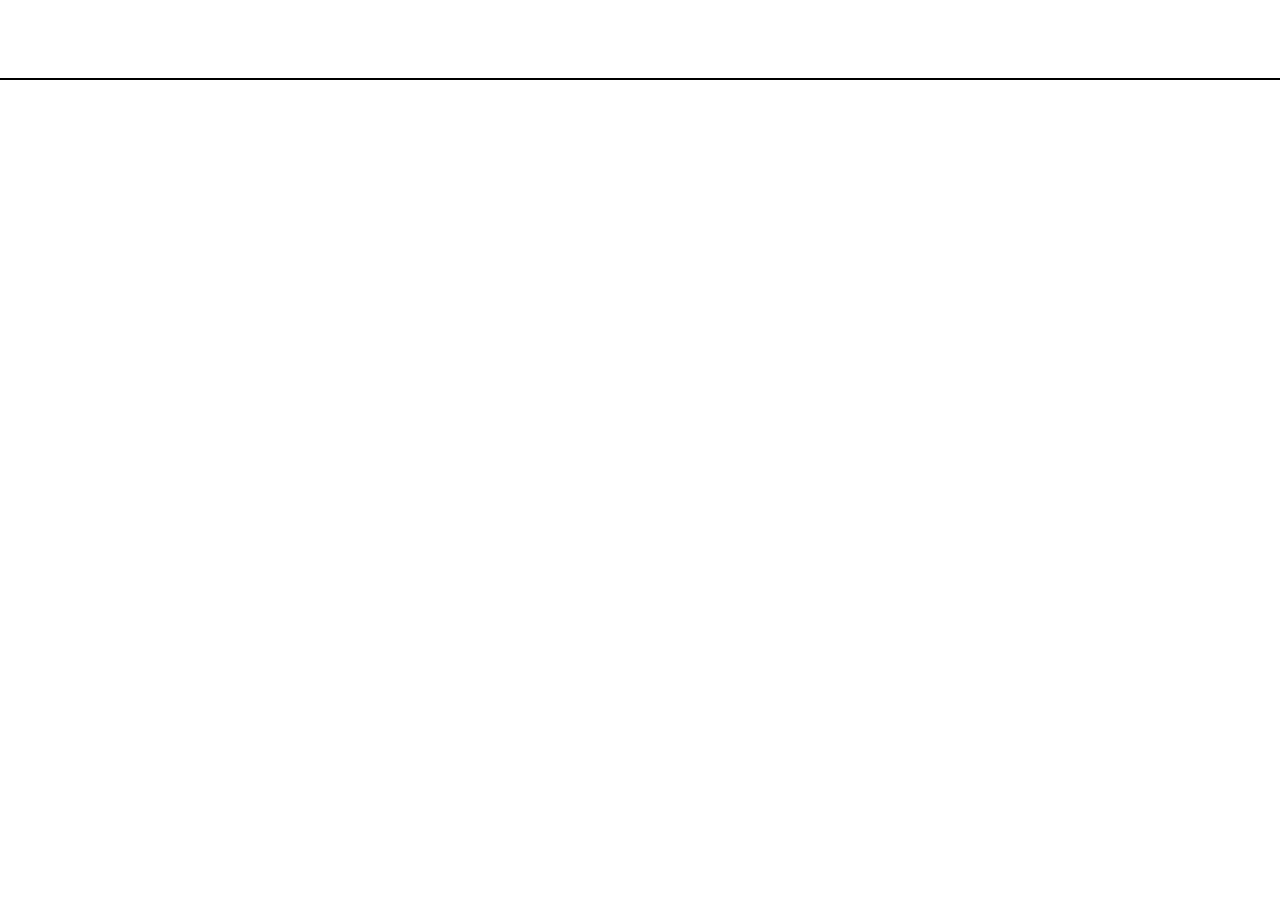
==== index.html @ 5e21f605 "commit to main" ====
<!DOCTYPE html>
<html lang="ko">
<head>
    <meta charset="UTF-8">
    <meta name="viewport" content="width=device-width, initial-scale=1.0">
    <title>Typography Interface</title>
    <link rel="preconnect" href="https://fonts.googleapis.com">
    <link rel="preconnect" href="https://fonts.gstatic.com" crossorigin>
    <link href="https://fonts.googleapis.com/css2?family=Asap:wght@800&display=swap" rel="stylesheet">
    <link rel="stylesheet" href="style.css">
</head>
<body>
    <div id="top-bar"></div>
    
    <div id="stream-container"></div>
    <script src="https://cdnjs.cloudflare.com/ajax/libs/PapaParse/5.3.2/papaparse.min.js"></script>
    <script src="main.js"></script>
</body>
</html>
---- style.css ----
body, html {
    margin: 0; padding: 0; width: 100%; overflow-x: hidden;
    background-color: #ffffff;
    font-family: "Helvetica Neue", Helvetica, Arial, "Asap", sans-serif;
    font-weight: 800; color: #000000;
}

body.stop-scroll { overflow: hidden !important; }

/* 상단 바 수정: 양 끝으로 정렬 및 폰트 크기 확대 */
#top-bar {
    position: fixed; top: 0; left: 0; width: 100%;
    height: 80px; /* 높이를 조금 키웠습니다 */
    background-color: #ffffff;
    display: flex; 
    align-items: center; 
    justify-content: space-between; /* 양 끝 정렬 */
    padding: 0 60px; 
    z-index: 2000; 
    border-bottom: 1.5pt solid #000000; 
    box-sizing: border-box;
}

.top-bar-item {
    font-size: 24px; /* 텍스트 크기 확대 */
    font-weight: 800; 
    color: #000000;
    cursor: default;
    white-space: nowrap;
}

#stream-container {
    display: flex; flex-wrap: wrap;
    justify-content: flex-start; align-items: flex-start;
    column-gap: 50px; row-gap: 140px;
    padding: 140px 60px 100px; /* 상단바 높이에 맞춰 여백 조정 */
    box-sizing: border-box; width: 100%;
}

/* 기존 나머지 CSS 유지 */
#stream-container.dimmed .word-wrapper:not(.selected) { opacity: 0.1 !important; pointer-events: none; }
.word-wrapper { position: relative; display: inline-block; vertical-align: top; border-top: 1.5pt solid #000000; padding-top: 0; cursor: pointer; transition: opacity 0.4s ease, border-color 0.3s ease; margin-right: 10px; max-width: calc(100vw - 120px); box-sizing: border-box; z-index: 1; }
.word-wrapper::after { content: ""; position: absolute; top: -1.5pt; left: 100%; width: 5000px; height: 1.5pt; background-color: #000000; }
.word-wrapper.selected::after { background-color: #555555; }
.floating-text { line-height: 1.4; letter-spacing: -0.04em; word-break: keep-all; overflow-wrap: break-word; display: block; width: 100%; transition: color 0.3s ease; }
.word-wrapper:hover .floating-text, .word-wrapper.selected .floating-text { color: #555555 !important; }
.word-wrapper:hover, .word-wrapper.selected { border-top-color: #555555 !important; }
.node-container { position: fixed; top: 100px; display: flex; flex-direction: column; align-items: flex-start; gap: 80px; z-index: 1002; pointer-events: auto; max-height: calc(100vh - 150px); overflow-y: auto; padding-right: 20px; padding-bottom: 100px; box-sizing: border-box; scrollbar-width: none; background: transparent; }
.node-container::-webkit-scrollbar { display: none; }
.node-text { position: relative; color: #000000; font-size: 17px; font-weight: 800; width: max-content; max-width: 500px; line-height: 1.6; border-top: 1.5pt solid #000000; padding-top: 20px; word-break: keep-all; }
.keyword-link { position: relative; display: inline-block; cursor: pointer; padding: 0 8px; margin: 0 -8px; vertical-align: top; }
.inner-text { position: relative; display: inline-block; z-index: 2; transition: color 0.2s ease; }
.keyword-link:hover .inner-text { color: #00ff00 !important; }
.keyword-border-svg { position: absolute; top: -5px; left: -5px; width: calc(100% + 10px); height: calc(100% + 10px); pointer-events: none; z-index: 1; }
.rect-border { fill: none; stroke: #00ff00; stroke-width: 10pt; stroke-linecap: square; }
#side-panel { position: fixed; top: 100px; width: auto; max-height: calc(100vh - 150px); z-index: 1005; display: flex; padding: 20px; pointer-events: none; }
.side-column-main { display: flex; flex-direction: column; gap: 40px; width: 250px; flex-shrink: 0; pointer-events: auto; position: relative; }
.side-column-sub { position: absolute; top: 0; display: flex; flex-wrap: wrap; align-content: flex-start; gap: 12px 18px; width: 600px; max-height: 60vh; overflow-y: auto; padding: 15px; border-top: 1.5pt solid red; pointer-events: auto; scrollbar-width: none; background: transparent; }
.side-item-pink { font-size: 15px; font-weight: 800; color: #FF007F; border-top: 1.5pt solid #FF007F; padding-top: 15px; cursor: pointer; }
.side-item-red { font-size: 13px; font-weight: 800; color: red; white-space: nowrap; }
@media (max-width: 768px) { #side-panel { display: none; } #top-bar { padding: 0 20px; gap: 10px; } .top-bar-item { font-size: 16px; } }
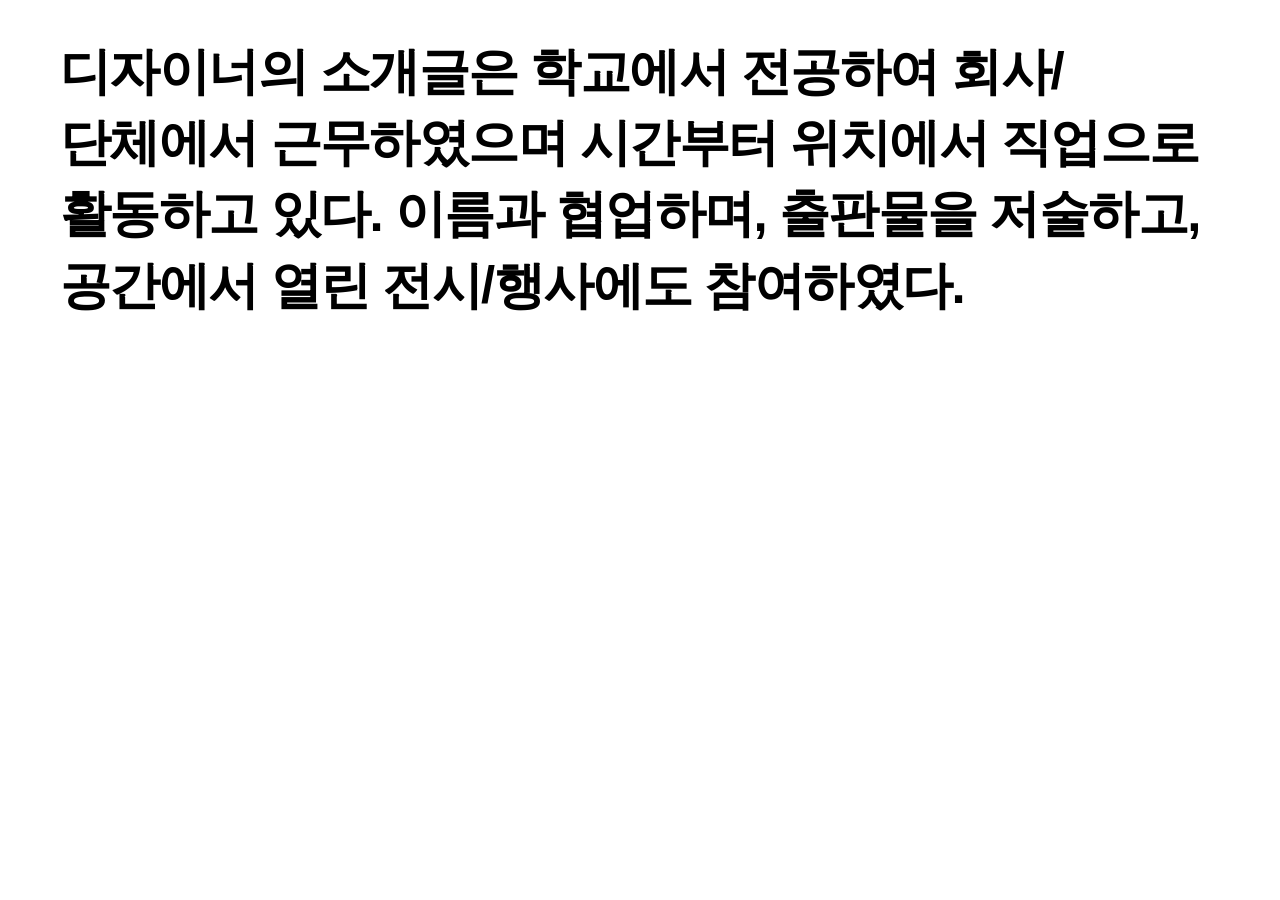
==== commit 454e05c8: "commit to main" ====
--- a/index.html
+++ b/index.html
@@ -3,17 +3,15 @@
 <head>
     <meta charset="UTF-8">
     <meta name="viewport" content="width=device-width, initial-scale=1.0">
-    <title>Typography Interface</title>
-    <link rel="preconnect" href="https://fonts.googleapis.com">
-    <link rel="preconnect" href="https://fonts.gstatic.com" crossorigin>
-    <link href="https://fonts.googleapis.com/css2?family=Asap:wght@800&display=swap" rel="stylesheet">
+    <title>Intro</title>
     <link rel="stylesheet" href="style.css">
 </head>
 <body>
-    <div id="top-bar"></div>
-    
-    <div id="stream-container"></div>
-    <script src="https://cdnjs.cloudflare.com/ajax/libs/PapaParse/5.3.2/papaparse.min.js"></script>
+    <div id="landing-page">
+        <p class="intro-text">
+            디자이너의 소개글은 학교에서 전공하여 회사/단체에서 근무하였으며 시간부터 위치에서 직업으로 활동하고 있다. 이름과 협업하며, 출판물을 저술하고, 공간에서 열린 전시/행사에도 참여하였다.
+        </p>
+    </div>
     <script src="main.js"></script>
 </body>
 </html>
--- a/style.css
+++ b/style.css
@@ -1,61 +1,58 @@
-body, html {
-    margin: 0; padding: 0; width: 100%; overflow-x: hidden;
-    background-color: #ffffff;
-    font-family: "Helvetica Neue", Helvetica, Arial, "Asap", sans-serif;
-    font-weight: 800; color: #000000;
+@font-face {
+    font-family: 'Asta Sans';
+    src: url('./fonts/AstaSans-Regular.woff2') format('woff2');
 }
 
-body.stop-scroll { overflow: hidden !important; }
+body, html {
+    margin: 0;
+    padding: 0;
+    width: 100%;
+    height: 100%;
+    background-color: #fff;
+    overflow: hidden;
+    /* 영문/숫자는 Helvetica Neue, 한글은 Asta Sans */
+    font-family: "Helvetica Neue", "Helvetica", "Asta Sans", sans-serif;
+    -webkit-font-smoothing: antialiased;
+}
 
-/* 상단 바 수정: 양 끝으로 정렬 및 폰트 크기 확대 */
-#top-bar {
-    position: fixed; top: 0; left: 0; width: 100%;
-    height: 80px; /* 높이를 조금 키웠습니다 */
-    background-color: #ffffff;
-    display: flex; 
-    align-items: center; 
-    justify-content: space-between; /* 양 끝 정렬 */
-    padding: 0 60px; 
-    z-index: 2000; 
-    border-bottom: 1.5pt solid #000000; 
+#landing-page {
+    width: 100vw;
+    height: 100vh;
+    display: flex;
+    align-items: flex-start; /* 세로 중앙 */
+    justify-content: flex-start; /* 왼쪽 정렬 고정 */
+    padding-top: 4vh;
+    padding-left: 60px;           /* 왼쪽 여백 확보 (숫자를 키울수록 더 떨어짐) */
+    padding-right: 40px;          /* 오른쪽 여백도 약간 확보 */
     box-sizing: border-box;
 }
 
-.top-bar-item {
-    font-size: 24px; /* 텍스트 크기 확대 */
-    font-weight: 800; 
-    color: #000000;
-    cursor: default;
-    white-space: nowrap;
+.intro-text {
+    margin: 0;
+    text-align: left;
+    word-break: keep-all;
+    hyphens: none;
+    line-height: 1.4;
+    letter-spacing: -0.03em;
+    font-weight: 900;
+    color: #000;
+    
+    display: block;
+    width: 100%; /* 부모 패딩 안에서 100% */
+    
+    /* 실시간 변화를 위해 transition은 제거하거나 아주 짧게 설정 */
+    transition: none; 
+    opacity: 1;
 }
 
-#stream-container {
-    display: flex; flex-wrap: wrap;
-    justify-content: flex-start; align-items: flex-start;
-    column-gap: 50px; row-gap: 140px;
-    padding: 140px 60px 100px; /* 상단바 높이에 맞춰 여백 조정 */
-    box-sizing: border-box; width: 100%;
+.keyword {
+    display: inline;
+    transition: color 0.2s ease;
+    cursor: pointer;
+    font-weight: inherit;
 }
 
-/* 기존 나머지 CSS 유지 */
-#stream-container.dimmed .word-wrapper:not(.selected) { opacity: 0.1 !important; pointer-events: none; }
-.word-wrapper { position: relative; display: inline-block; vertical-align: top; border-top: 1.5pt solid #000000; padding-top: 0; cursor: pointer; transition: opacity 0.4s ease, border-color 0.3s ease; margin-right: 10px; max-width: calc(100vw - 120px); box-sizing: border-box; z-index: 1; }
-.word-wrapper::after { content: ""; position: absolute; top: -1.5pt; left: 100%; width: 5000px; height: 1.5pt; background-color: #000000; }
-.word-wrapper.selected::after { background-color: #555555; }
-.floating-text { line-height: 1.4; letter-spacing: -0.04em; word-break: keep-all; overflow-wrap: break-word; display: block; width: 100%; transition: color 0.3s ease; }
-.word-wrapper:hover .floating-text, .word-wrapper.selected .floating-text { color: #555555 !important; }
-.word-wrapper:hover, .word-wrapper.selected { border-top-color: #555555 !important; }
-.node-container { position: fixed; top: 100px; display: flex; flex-direction: column; align-items: flex-start; gap: 80px; z-index: 1002; pointer-events: auto; max-height: calc(100vh - 150px); overflow-y: auto; padding-right: 20px; padding-bottom: 100px; box-sizing: border-box; scrollbar-width: none; background: transparent; }
-.node-container::-webkit-scrollbar { display: none; }
-.node-text { position: relative; color: #000000; font-size: 17px; font-weight: 800; width: max-content; max-width: 500px; line-height: 1.6; border-top: 1.5pt solid #000000; padding-top: 20px; word-break: keep-all; }
-.keyword-link { position: relative; display: inline-block; cursor: pointer; padding: 0 8px; margin: 0 -8px; vertical-align: top; }
-.inner-text { position: relative; display: inline-block; z-index: 2; transition: color 0.2s ease; }
-.keyword-link:hover .inner-text { color: #00ff00 !important; }
-.keyword-border-svg { position: absolute; top: -5px; left: -5px; width: calc(100% + 10px); height: calc(100% + 10px); pointer-events: none; z-index: 1; }
-.rect-border { fill: none; stroke: #00ff00; stroke-width: 10pt; stroke-linecap: square; }
-#side-panel { position: fixed; top: 100px; width: auto; max-height: calc(100vh - 150px); z-index: 1005; display: flex; padding: 20px; pointer-events: none; }
-.side-column-main { display: flex; flex-direction: column; gap: 40px; width: 250px; flex-shrink: 0; pointer-events: auto; position: relative; }
-.side-column-sub { position: absolute; top: 0; display: flex; flex-wrap: wrap; align-content: flex-start; gap: 12px 18px; width: 600px; max-height: 60vh; overflow-y: auto; padding: 15px; border-top: 1.5pt solid red; pointer-events: auto; scrollbar-width: none; background: transparent; }
-.side-item-pink { font-size: 15px; font-weight: 800; color: #FF007F; border-top: 1.5pt solid #FF007F; padding-top: 15px; cursor: pointer; }
-.side-item-red { font-size: 13px; font-weight: 800; color: red; white-space: nowrap; }
-@media (max-width: 768px) { #side-panel { display: none; } #top-bar { padding: 0 20px; gap: 10px; } .top-bar-item { font-size: 16px; } }+.keyword.highlight {
+    color: #00FF00 !important;
+    background-color: transparent;
+}
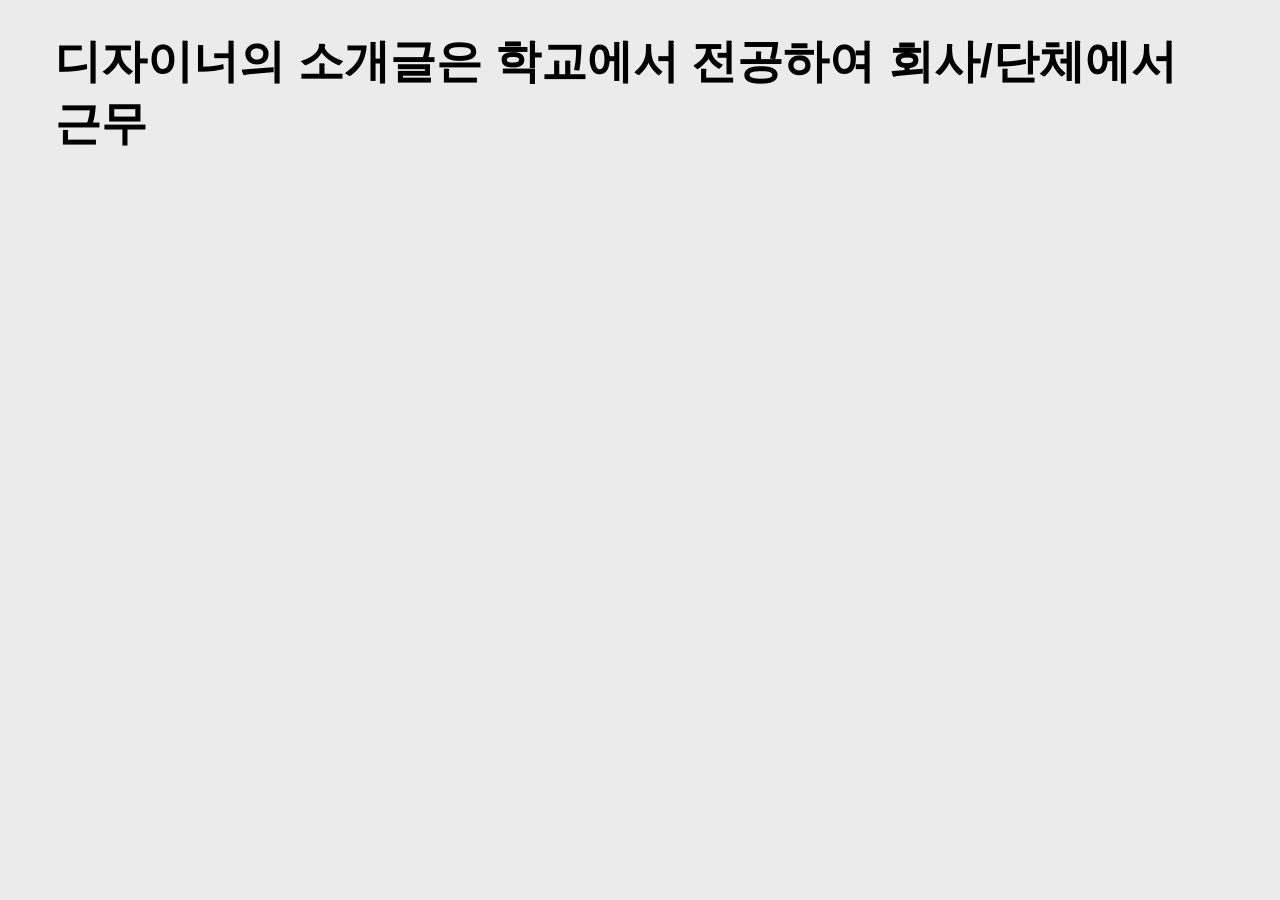
==== commit e909ccec: "commit to main" ====
--- a/index.html
+++ b/index.html
@@ -9,7 +9,7 @@
 <body>
     <div id="landing-page">
         <p class="intro-text">
-            디자이너의 소개글은 학교에서 전공하여 회사/단체에서 근무하였으며 시간부터 위치에서 직업으로 활동하고 있다. 이름과 협업하며, 출판물을 저술하고, 공간에서 열린 전시/행사에도 참여하였다.
+            디자이너의 소개글은 학교에서 전공하여 회사/단체에서 근무하였으며 시간부터 위치에서 직업으로 활동하고 있다. 이름과 협업하며, 출판물을 저술하고, 공간에서 열린 전시/행사에 참여하였다.
         </p>
     </div>
     <script src="main.js"></script>
--- a/style.css
+++ b/style.css
@@ -8,9 +8,8 @@
     padding: 0;
     width: 100%;
     height: 100%;
-    background-color: #fff;
+    background-color: #ebebeb;
     overflow: hidden;
-    /* 영문/숫자는 Helvetica Neue, 한글은 Asta Sans */
     font-family: "Helvetica Neue", "Helvetica", "Asta Sans", sans-serif;
     -webkit-font-smoothing: antialiased;
 }
@@ -19,30 +18,31 @@
     width: 100vw;
     height: 100vh;
     display: flex;
-    align-items: flex-start; /* 세로 중앙 */
-    justify-content: flex-start; /* 왼쪽 정렬 고정 */
-    padding-top: 4vh;
-    padding-left: 60px;           /* 왼쪽 여백 확보 (숫자를 키울수록 더 떨어짐) */
-    padding-right: 40px;          /* 오른쪽 여백도 약간 확보 */
+    align-items: flex-start;
+    justify-content: flex-start;
+    padding-top: 30px;
+    padding-left: 55px;
+    padding-right: 40px;
     box-sizing: border-box;
 }
 
 .intro-text {
-    margin: 0;
-    text-align: left;
+    margin: 0 !important;
+    padding: 0 !important;
+    text-indent: 0 !important;
+    list-style: none;
+    white-space: pre-wrap;
     word-break: keep-all;
-    hyphens: none;
-    line-height: 1.4;
-    letter-spacing: -0.03em;
-    font-weight: 900;
-    color: #000;
-    
     display: block;
-    width: 100%; /* 부모 패딩 안에서 100% */
-    
-    /* 실시간 변화를 위해 transition은 제거하거나 아주 짧게 설정 */
-    transition: none; 
-    opacity: 1;
+    width: 100%;
+    opacity: 0;
+    visibility: visible;
+    font-weight: 600;
+    line-height: 1.35;
+}
+
+.intro-text.typing-complete {
+    border-right: none;
 }
 
 .keyword {
@@ -54,5 +54,8 @@
 
 .keyword.highlight {
     color: #00FF00 !important;
-    background-color: transparent;
+}
+
+.keyword.first-keyword.highlight {
+    color: #FF0000 !important;
 }
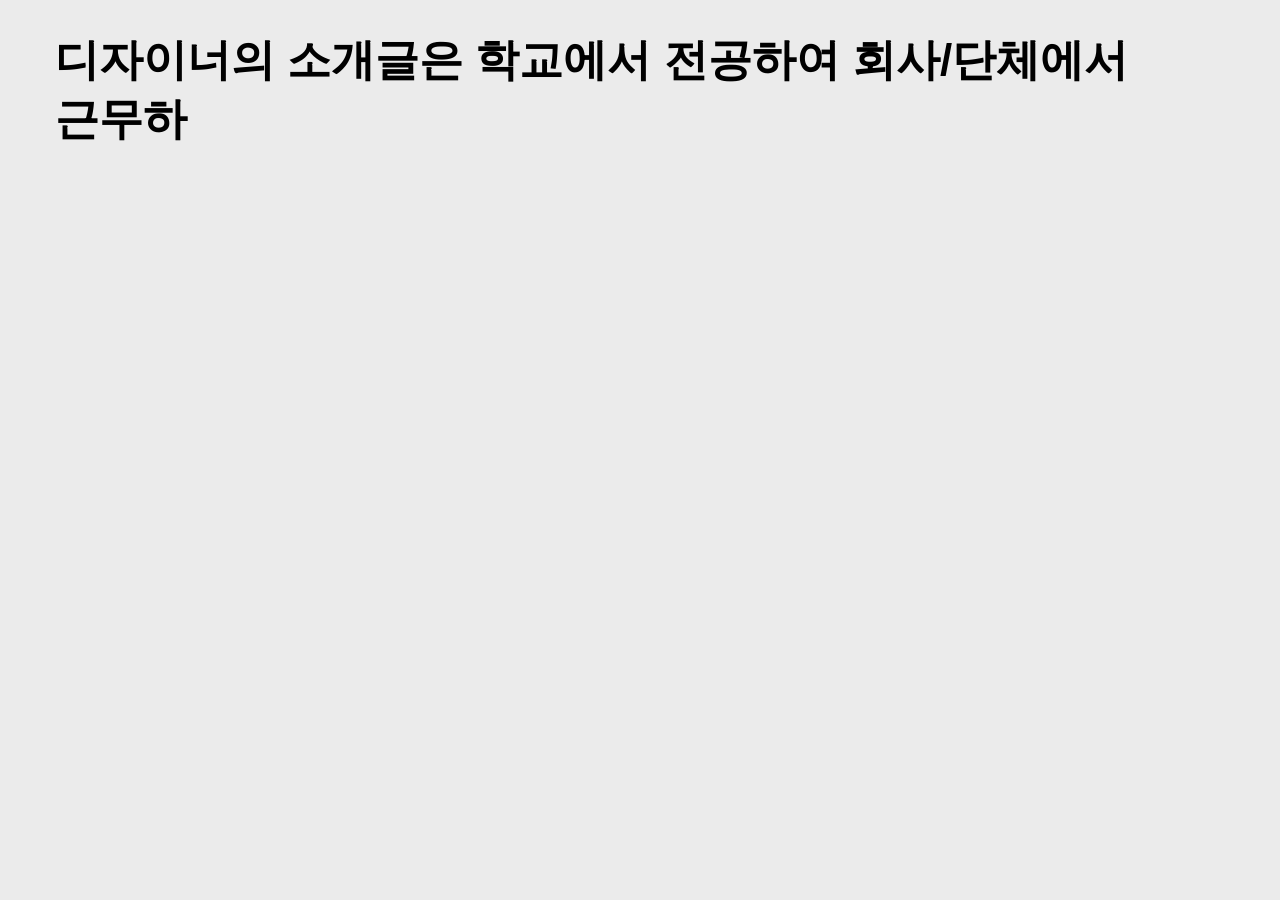
==== commit 671e5d7b: "commit to main" ====
--- a/index.html
+++ b/index.html
@@ -5,6 +5,9 @@
     <meta name="viewport" content="width=device-width, initial-scale=1.0">
     <title>Intro</title>
     <link rel="stylesheet" href="style.css">
+    <link rel="preconnect" href="https://fonts.googleapis.com">
+    <link rel="preconnect" href="https://fonts.gstatic.com" crossorigin>
+    <link href="https://fonts.googleapis.com/css2?family=Inter:wght@100..900&display=swap" rel="stylesheet">
 </head>
 <body>
     <div id="landing-page">
--- a/style.css
+++ b/style.css
@@ -1,6 +1,14 @@
 @font-face {
     font-family: 'Asta Sans';
     src: url('./fonts/AstaSans-Regular.woff2') format('woff2');
+}
+
+/* 영문·숫자만 얇게 — 한글 웨이트(600)와 시각적으로 비슷하게 */
+@font-face {
+    font-family: 'LatinThin';
+    src: local('Helvetica Neue'), local('Helvetica');
+    font-weight: 140;
+    unicode-range: U+0020-007E;
 }
 
 body, html {
@@ -10,7 +18,7 @@
     height: 100%;
     background-color: #ebebeb;
     overflow: hidden;
-    font-family: "Helvetica Neue", "Helvetica", "Asta Sans", sans-serif;
+    font-family: 'LatinThin', "Helvetica Neue", "Helvetica", "Asta Sans", sans-serif;
     -webkit-font-smoothing: antialiased;
 }
 
@@ -23,7 +31,9 @@
     padding-top: 30px;
     padding-left: 55px;
     padding-right: 40px;
+    padding-bottom: 120px;
     box-sizing: border-box;
+    overflow-y: auto;
 }
 
 .intro-text {
@@ -39,6 +49,9 @@
     visibility: visible;
     font-weight: 600;
     line-height: 1.35;
+    outline: none;
+    caret-color: #000;
+    font-family: 'LatinThin', "Helvetica Neue", "Helvetica", "Asta Sans", sans-serif;
 }
 
 .intro-text.typing-complete {
@@ -47,15 +60,31 @@
 
 .keyword {
     display: inline;
-    transition: color 0.2s ease;
-    cursor: pointer;
     font-weight: inherit;
+    cursor: default;
 }
 
-.keyword.highlight {
+.keyword.bio-link {
+    cursor: pointer;
+    transition: color 0.2s ease;
+}
+
+.keyword.bio-link.highlight {
     color: #00FF00 !important;
 }
 
-.keyword.first-keyword.highlight {
-    color: #FF0000 !important;
+.editable-keyword {
+    display: inline;
+    position: relative;
+}
+
+.keyword-ghost {
+    color: rgba(0,0,0,0.5);
+    pointer-events: none;
+    user-select: none;
+}
+
+.keyword-input {
+    outline: none;
+    caret-color: #000;
 }
